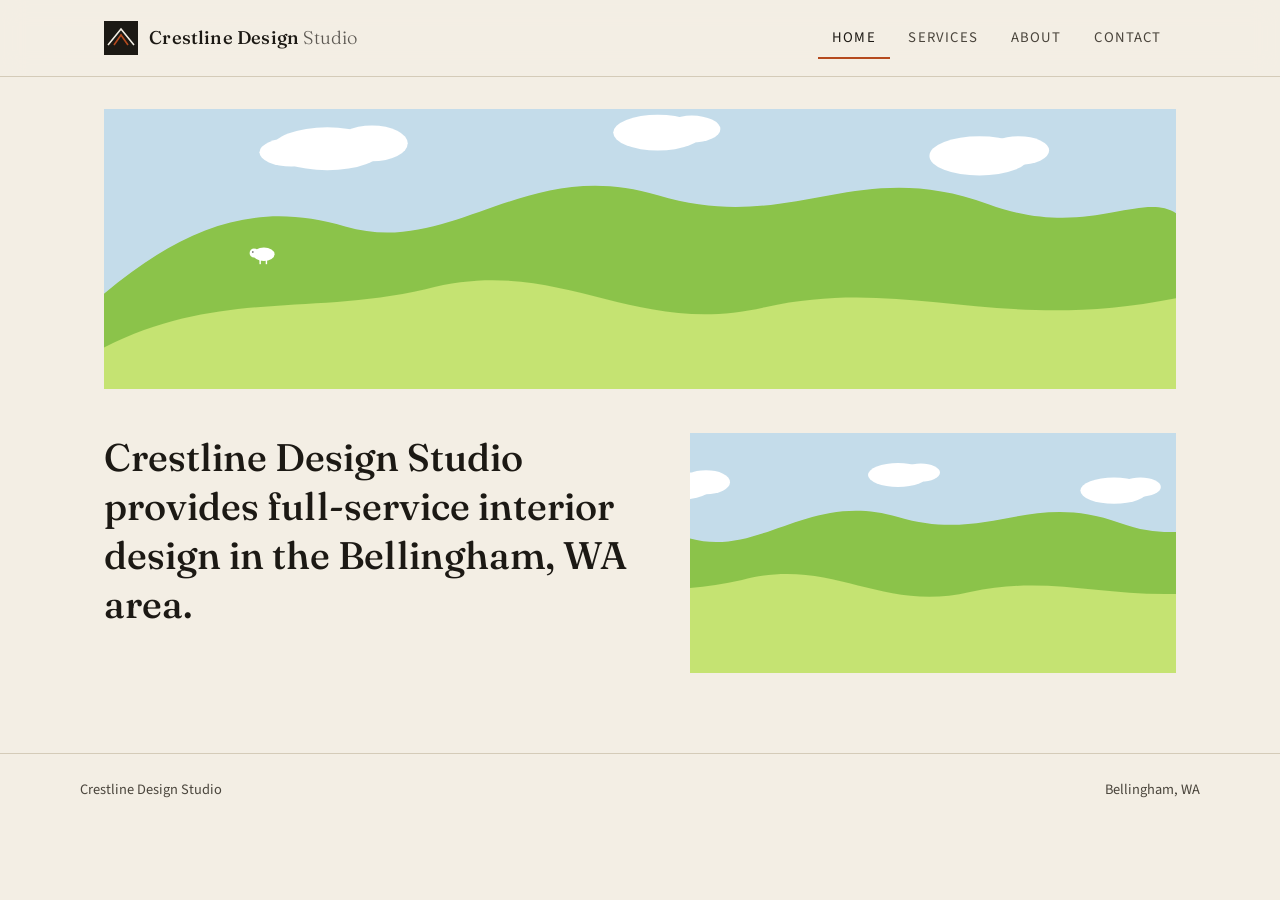
==== index.html @ 7d16e88d "initial commit" ====
<!DOCTYPE html>
<html lang="en">
  <head>
    <meta charset="UTF-8" />
    <meta name="viewport" content="width=device-width, initial-scale=1" />
    <title>Crestline Design</title>
    <link rel="preconnect" href="https://fonts.googleapis.com" />
    <link rel="preconnect" href="https://fonts.gstatic.com" crossorigin />
    <link
      href="https://fonts.googleapis.com/css2?family=Fraunces:opsz,wght@9..144,300;9..144,500&family=Source+Sans+3:wght@400;600&display=swap"
      rel="stylesheet"
    />
    <link rel="stylesheet" href="css/styles.css" />
  </head>
  <body>
    <header class="site-header">
      <div class="header-inner">
        <a class="brand" href="index.html">
          <svg class="mark" viewBox="0 0 34 34" aria-hidden="true">
            <rect width="34" height="34" fill="#1c1914" />
            <path d="M4 24 L17 8 L30 24" fill="none" stroke="#f3eee4" stroke-width="1.6" />
            <path d="M10 24 L17 14 L24 24" fill="none" stroke="#b54a1e" stroke-width="1.6" />
          </svg>
          <span class="logo-word">Crestline Design <span>Studio</span></span>
        </a>
        <button class="nav-toggle" type="button" aria-expanded="false" aria-controls="site-nav" aria-label="Menu">
          <span class="icon"></span>
        </button>
        <nav class="site-nav" id="site-nav" aria-label="Primary">
          <ul>
            <li><a href="index.html" aria-current="page">Home</a></li>
            <li><a href="services.html">Services</a></li>
            <li><a href="about.html">About</a></li>
            <li><a href="contact.html">Contact</a></li>
          </ul>
        </nav>
      </div>
    </header>

    <main class="page home">
      <div class="home-hero">
        <img src="images/hills.svg" alt="" />
      </div>
      <div class="home-lower">
        <p class="home-intro">
          Crestline Design Studio provides full-service interior design in the Bellingham, WA area.
        </p>
        <div class="home-inset">
          <img src="images/hills.svg" alt="" />
        </div>
      </div>
    </main>

    <footer class="site-footer">
      <div class="footer-inner">
        <p>Crestline Design Studio</p>
        <p>Bellingham, WA</p>
      </div>
    </footer>
    <script src="js/nav.js"></script>
  </body>
</html>
---- css/styles.css ----
:root {
  --ink: #1c1914;
  --ink-soft: #4a453c;
  --paper: #f3eee4;
  --paper-deep: #e7dfd0;
  --line: #d4cbb8;
  --accent: #b54a1e;
  --accent-hover: #933c18;
  --forest: #2f3d32;
  --white: #faf8f3;
  --shadow: 0 18px 40px rgba(28, 25, 20, 0.08);
  --max: 1120px;
  --header-h: 76px;
}

*,
*::before,
*::after {
  box-sizing: border-box;
}

html {
  scroll-behavior: smooth;
}

body {
  margin: 0;
  font-family: "Source Sans 3", sans-serif;
  font-size: 1.0625rem;
  line-height: 1.65;
  color: var(--ink);
  background: var(--paper);
}

img {
  max-width: 100%;
  display: block;
}

a {
  color: inherit;
}

h1,
h2,
h3,
.logo-word {
  font-family: "Fraunces", serif;
  font-weight: 500;
  letter-spacing: -0.02em;
  line-height: 1.15;
}

h1 {
  font-size: clamp(2.4rem, 6vw, 4.4rem);
  margin: 0 0 1rem;
}

h2 {
  font-size: clamp(1.8rem, 3.5vw, 2.6rem);
  margin: 0 0 0.75rem;
}

h3 {
  font-size: 1.35rem;
  margin: 0 0 0.5rem;
}

p {
  margin: 0 0 1rem;
  color: var(--ink-soft);
}

.lede {
  font-size: 1.2rem;
  max-width: 38rem;
}

.site-header {
  position: sticky;
  top: 0;
  z-index: 40;
  background: rgba(243, 238, 228, 0.92);
  backdrop-filter: blur(12px);
  border-bottom: 1px solid var(--line);
}

.header-inner {
  max-width: var(--max);
  margin: 0 auto;
  min-height: var(--header-h);
  padding: 0 1.5rem;
  display: flex;
  align-items: center;
  justify-content: space-between;
  gap: 1.5rem;
}

.brand {
  display: flex;
  align-items: center;
  gap: 0.7rem;
  text-decoration: none;
}

.mark {
  width: 34px;
  height: 34px;
  flex-shrink: 0;
}

.logo-word {
  font-size: 1.15rem;
  letter-spacing: 0.01em;
}

.logo-word span {
  font-weight: 300;
  opacity: 0.7;
}

.nav-toggle {
  display: none;
  width: 44px;
  height: 44px;
  border: 1px solid var(--line);
  background: transparent;
  cursor: pointer;
  padding: 0;
}

.nav-toggle .icon,
.nav-toggle .icon::before,
.nav-toggle .icon::after {
  display: block;
  width: 18px;
  height: 1.5px;
  background: var(--ink);
  margin: 0 auto;
  position: relative;
}

.nav-toggle .icon::before,
.nav-toggle .icon::after {
  content: "";
  position: absolute;
  left: 0;
}

.nav-toggle .icon::before {
  top: -6px;
}

.nav-toggle .icon::after {
  top: 6px;
}

.site-nav ul {
  display: flex;
  gap: 0.25rem;
  list-style: none;
  margin: 0;
  padding: 0;
}

.site-nav a {
  display: block;
  padding: 0.55rem 0.9rem;
  text-decoration: none;
  font-size: 0.92rem;
  letter-spacing: 0.08em;
  text-transform: uppercase;
  color: var(--ink-soft);
}

.site-nav a:hover,
.site-nav a[aria-current="page"] {
  color: var(--ink);
}

.site-nav a[aria-current="page"] {
  box-shadow: inset 0 -2px 0 var(--accent);
}

.page {
  max-width: var(--max);
  margin: 0 auto;
  padding: 3.5rem 1.5rem 5rem;
}

.home {
  padding-top: 2rem;
}

.home-hero {
  width: 100%;
  height: 280px;
  overflow: hidden;
  background: #c4dcea;
}

.home-hero img,
.home-inset img {
  width: 100%;
  height: 100%;
  object-fit: cover;
}

.home-lower {
  display: grid;
  grid-template-columns: 1.05fr 0.95fr;
  gap: 3rem;
  align-items: start;
  margin-top: 2.75rem;
}

.home-intro {
  font-family: "Fraunces", serif;
  font-size: clamp(1.7rem, 3.2vw, 2.4rem);
  font-weight: 500;
  line-height: 1.28;
  color: var(--ink);
  margin: 0;
  max-width: 22ch;
}

.home-inset {
  height: 240px;
  overflow: hidden;
  background: #c4dcea;
}

.home-inset img {
  object-position: 70% 40%;
}

.intro {
  font-size: 1.25rem;
  max-width: 40rem;
  margin: 0 0 2.5rem;
  color: var(--ink);
}

.image-placeholders {
  display: grid;
  grid-template-columns: 1.4fr 1fr;
  grid-template-rows: 220px 220px;
  gap: 1rem;
}

.image-placeholder {
  display: flex;
  align-items: center;
  justify-content: center;
  background: var(--paper-deep);
  border: 1px dashed var(--line);
  color: var(--ink-soft);
  font-size: 0.82rem;
  letter-spacing: 0.12em;
  text-transform: uppercase;
}

.image-placeholder:first-child {
  grid-row: 1 / 3;
}

.copy {
  max-width: 42rem;
  margin-bottom: 2.5rem;
}

.copy p {
  font-size: 1.12rem;
  color: var(--ink);
}

.about-layout {
  display: grid;
  grid-template-columns: 1.15fr 0.85fr;
  gap: 2.5rem;
  align-items: start;
}

.about-layout .copy {
  margin-bottom: 0;
}

.profile-placeholder {
  min-height: 420px;
  aspect-ratio: 3 / 4;
}

.gallery {
  display: grid;
  grid-template-columns: repeat(3, 1fr);
  gap: 1rem;
}

.gallery .image-placeholder {
  min-height: 200px;
  grid-row: auto;
}

.hero {
  padding: 4.5rem 0 3.5rem;
  border-bottom: 1px solid var(--line);
  margin-bottom: 3.5rem;
}

.kicker {
  display: inline-block;
  font-size: 0.78rem;
  letter-spacing: 0.18em;
  text-transform: uppercase;
  color: var(--accent);
  margin-bottom: 1rem;
}

.hero-grid,
.split,
.cards,
.contact-grid {
  display: grid;
  gap: 2rem;
}

.hero-grid {
  grid-template-columns: 1.3fr 0.9fr;
  align-items: end;
}

.ridge {
  height: 140px;
  background:
    linear-gradient(180deg, transparent 40%, var(--paper-deep) 40%),
    linear-gradient(135deg, var(--forest) 0 42%, transparent 42% 100%),
    linear-gradient(160deg, transparent 0 28%, #6b7a62 28% 58%, transparent 58%),
    linear-gradient(145deg, transparent 0 48%, #8d6a4a 48% 78%, transparent 78%);
  border-radius: 2px;
}

.actions {
  display: flex;
  flex-wrap: wrap;
  gap: 0.8rem;
  margin-top: 1.75rem;
}

.btn {
  display: inline-flex;
  align-items: center;
  justify-content: center;
  padding: 0.8rem 1.25rem;
  text-decoration: none;
  font-size: 0.88rem;
  letter-spacing: 0.08em;
  text-transform: uppercase;
  border: 1px solid var(--ink);
  background: var(--ink);
  color: var(--white);
}

.btn:hover {
  background: var(--accent);
  border-color: var(--accent);
}

.btn-ghost {
  background: transparent;
  color: var(--ink);
}

.btn-ghost:hover {
  background: var(--ink);
  color: var(--white);
  border-color: var(--ink);
}

.section {
  margin-bottom: 3.75rem;
}

.split {
  grid-template-columns: 0.9fr 1.1fr;
  gap: 3rem;
  align-items: start;
}

.cards {
  grid-template-columns: repeat(3, 1fr);
}

.card,
.panel {
  background: var(--white);
  border: 1px solid var(--line);
  padding: 1.5rem 1.4rem 1.6rem;
  box-shadow: var(--shadow);
}

.card p,
.panel p {
  margin-bottom: 0;
}

.meta {
  font-size: 0.82rem;
  letter-spacing: 0.12em;
  text-transform: uppercase;
  color: var(--accent);
  margin-bottom: 0.65rem;
}

.service-list {
  display: grid;
  gap: 1.25rem;
}

.service {
  display: grid;
  grid-template-columns: 5.5rem 1fr;
  gap: 1.25rem;
  padding: 1.5rem 0;
  border-top: 1px solid var(--line);
}

.service:last-child {
  border-bottom: 1px solid var(--line);
}

.service-num {
  font-family: "Fraunces", serif;
  font-size: 1.4rem;
  color: var(--accent);
}

.quote {
  font-family: "Fraunces", serif;
  font-size: clamp(1.4rem, 2.5vw, 1.9rem);
  line-height: 1.4;
  color: var(--ink);
  margin: 0;
}

.contact-layout {
  position: relative;
}

.contact-form {
  width: 82%;
  max-width: none;
  background: #ddd8ce;
  padding: 2.75rem 2.5rem;
  padding-right: 8.5rem;
}

.contact-form label {
  font-family: "Fraunces", serif;
  font-size: 1rem;
}

.contact-form input,
.contact-form textarea {
  border: none;
  background: var(--white);
}

.contact-card {
  position: absolute;
  top: 2.25rem;
  right: -100px;
  z-index: 2;
  width: min(25rem, 44%);
  min-height: 20rem;
  background: #6a635a;
  padding: 3rem 2.25rem;
  color: var(--paper);
}

.contact-card h1 {
  font-size: clamp(2.3rem, 4vw, 3.1rem);
  color: var(--paper);
  margin-bottom: 1.25rem;
}

.contact-card p {
  margin: 0;
  color: var(--paper);
  font-size: 1.15rem;
  line-height: 1.65;
}

.form-row {
  display: grid;
  grid-template-columns: 1fr 1fr;
  gap: 1rem;
}

label {
  display: block;
  font-size: 0.92rem;
  margin-bottom: 0.4rem;
}

input,
textarea,
select {
  width: 100%;
  margin-bottom: 1rem;
  padding: 0.8rem 0.9rem;
  border: 1px solid var(--line);
  background: var(--white);
  color: var(--ink);
  font: inherit;
}

textarea {
  min-height: 140px;
  resize: vertical;
}

button[type="submit"] {
  font: inherit;
  cursor: pointer;
}

.site-footer {
  border-top: 1px solid var(--line);
  padding: 1.5rem;
}

.footer-inner {
  max-width: var(--max);
  margin: 0 auto;
  display: flex;
  justify-content: space-between;
  gap: 1rem;
  font-size: 0.9rem;
  color: var(--ink-soft);
}

.hidden {
  display: none;
}

.form-success {
  margin-top: 0.75rem;
  color: var(--forest);
}

@media (max-width: 860px) {
  .nav-toggle {
    display: block;
  }

  .site-nav {
    display: none;
    position: absolute;
    left: 0;
    right: 0;
    top: var(--header-h);
    background: var(--paper);
    border-bottom: 1px solid var(--line);
    padding: 0.5rem 1.25rem 1rem;
  }

  .site-nav.is-open {
    display: block;
  }

  .site-nav ul {
    flex-direction: column;
  }

  .hero-grid,
  .split,
  .cards,
  .contact-grid,
  .service,
  .image-placeholders,
  .about-layout,
  .home-lower {
    grid-template-columns: 1fr;
  }

  .gallery {
    grid-template-columns: 1fr 1fr;
  }

  .form-row {
    grid-template-columns: 1fr;
  }

  .contact-form {
    width: 100%;
    padding: 1.75rem 1.4rem;
  }

  .contact-card {
    position: static;
    width: 100%;
    min-height: 0;
    right: auto;
    margin-bottom: 1.25rem;
  }

  .image-placeholders {
    grid-template-rows: 200px 200px 200px;
  }

  .image-placeholder:first-child {
    grid-row: auto;
  }

  .home-intro {
    max-width: none;
  }

  .home-hero {
    height: 200px;
  }

  .footer-inner {
    flex-direction: column;
  }
}
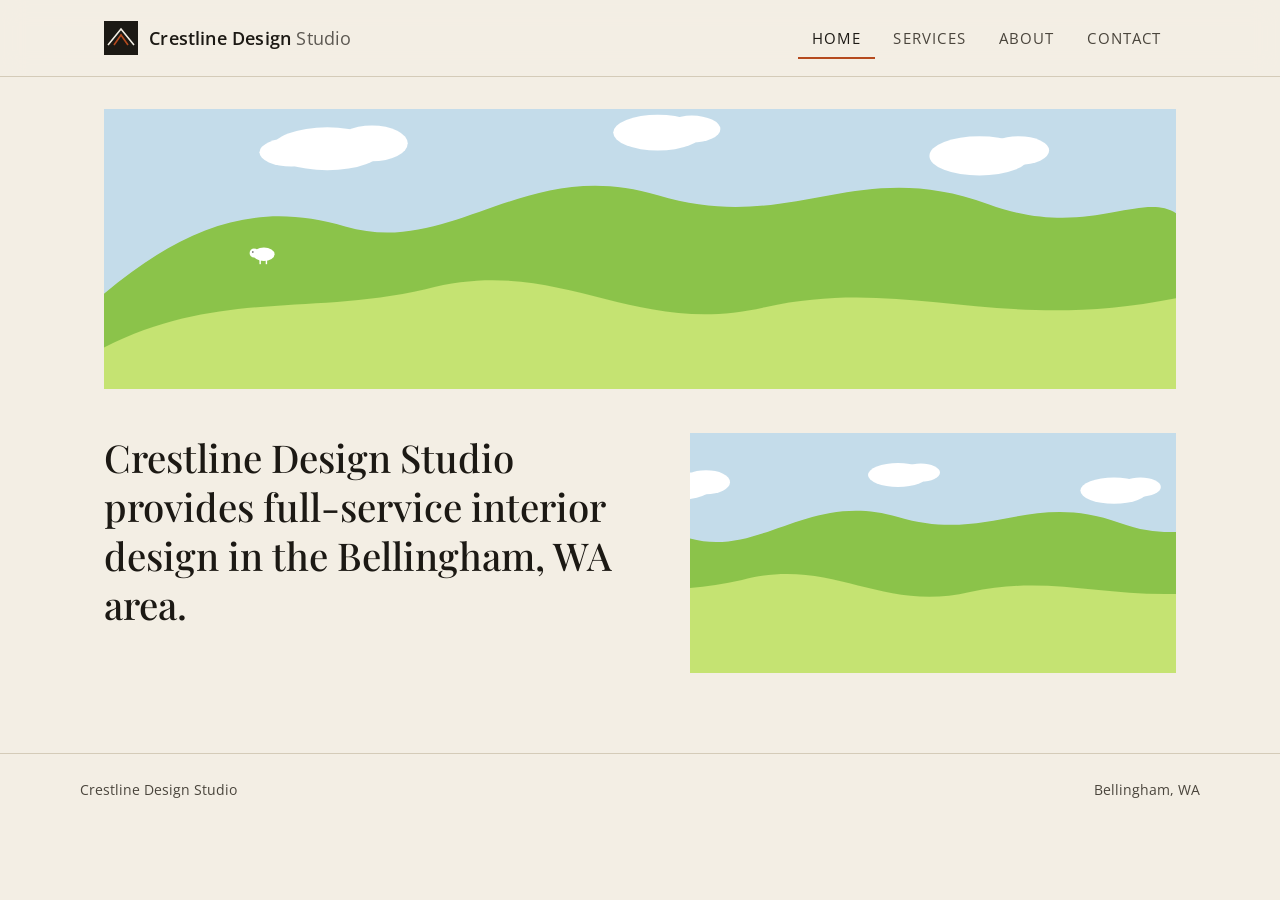
==== commit d890206f: "changed fonts" ====
--- a/index.html
+++ b/index.html
@@ -7,7 +7,7 @@
     <link rel="preconnect" href="https://fonts.googleapis.com" />
     <link rel="preconnect" href="https://fonts.gstatic.com" crossorigin />
     <link
-      href="https://fonts.googleapis.com/css2?family=Fraunces:opsz,wght@9..144,300;9..144,500&family=Source+Sans+3:wght@400;600&display=swap"
+      href="https://fonts.googleapis.com/css2?family=Open+Sans:wght@400;600&family=Playfair+Display:wght@400;500;700&display=swap"
       rel="stylesheet"
     />
     <link rel="stylesheet" href="css/styles.css" />
--- a/css/styles.css
+++ b/css/styles.css
@@ -25,7 +25,7 @@
 
 body {
   margin: 0;
-  font-family: "Source Sans 3", sans-serif;
+  font-family: "Open Sans", sans-serif;
   font-size: 1.0625rem;
   line-height: 1.65;
   color: var(--ink);
@@ -43,10 +43,9 @@
 
 h1,
 h2,
-h3,
-.logo-word {
-  font-family: "Fraunces", serif;
-  font-weight: 500;
+h3 {
+  font-family: "Playfair Display", serif;
+  font-weight: 700;
   letter-spacing: -0.02em;
   line-height: 1.15;
 }
@@ -111,11 +110,12 @@
 
 .logo-word {
   font-size: 1.15rem;
+  font-weight: 600;
   letter-spacing: 0.01em;
 }
 
 .logo-word span {
-  font-weight: 300;
+  font-weight: 400;
   opacity: 0.7;
 }
 
@@ -215,7 +215,7 @@
 }
 
 .home-intro {
-  font-family: "Fraunces", serif;
+  font-family: "Playfair Display", serif;
   font-size: clamp(1.7rem, 3.2vw, 2.4rem);
   font-weight: 500;
   line-height: 1.28;
@@ -429,13 +429,11 @@
 }
 
 .service-num {
-  font-family: "Fraunces", serif;
   font-size: 1.4rem;
   color: var(--accent);
 }
 
 .quote {
-  font-family: "Fraunces", serif;
   font-size: clamp(1.4rem, 2.5vw, 1.9rem);
   line-height: 1.4;
   color: var(--ink);
@@ -455,7 +453,6 @@
 }
 
 .contact-form label {
-  font-family: "Fraunces", serif;
   font-size: 1rem;
 }
 
@@ -485,6 +482,7 @@
 
 .contact-card p {
   margin: 0;
+  font-family: "Open Sans", sans-serif;
   color: var(--paper);
   font-size: 1.15rem;
   line-height: 1.65;
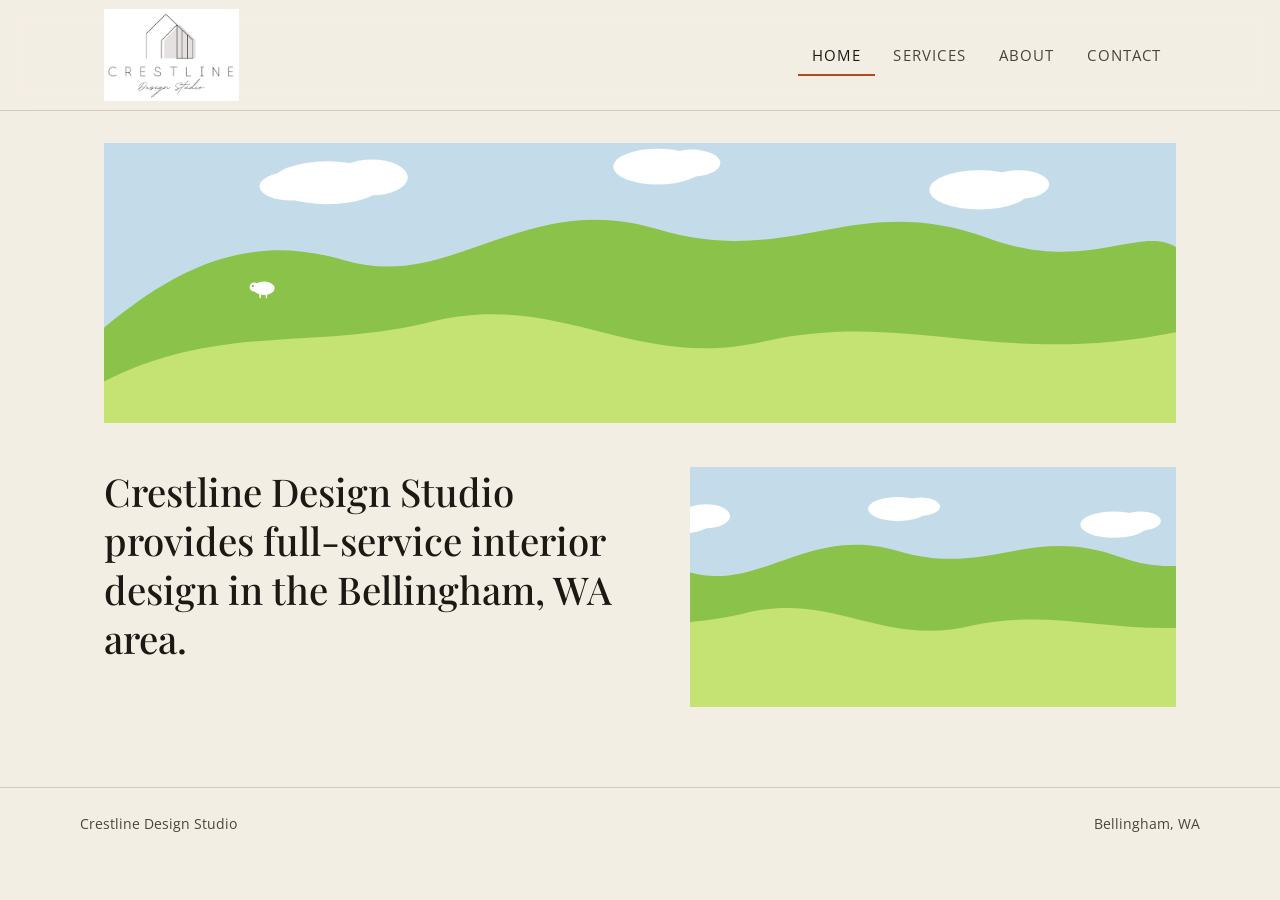
==== commit e33cf837: "adding images" ====
--- a/index.html
+++ b/index.html
@@ -16,12 +16,7 @@
     <header class="site-header">
       <div class="header-inner">
         <a class="brand" href="index.html">
-          <svg class="mark" viewBox="0 0 34 34" aria-hidden="true">
-            <rect width="34" height="34" fill="#1c1914" />
-            <path d="M4 24 L17 8 L30 24" fill="none" stroke="#f3eee4" stroke-width="1.6" />
-            <path d="M10 24 L17 14 L24 24" fill="none" stroke="#b54a1e" stroke-width="1.6" />
-          </svg>
-          <span class="logo-word">Crestline Design <span>Studio</span></span>
+          <img class="logo" src="images/logo.png" alt="Crestline Design Studio" />
         </a>
         <button class="nav-toggle" type="button" aria-expanded="false" aria-controls="site-nav" aria-label="Menu">
           <span class="icon"></span>
--- a/css/styles.css
+++ b/css/styles.css
@@ -10,7 +10,7 @@
   --white: #faf8f3;
   --shadow: 0 18px 40px rgba(28, 25, 20, 0.08);
   --max: 1120px;
-  --header-h: 76px;
+  --header-h: 110px;
 }
 
 *,
@@ -48,6 +48,7 @@
   font-weight: 700;
   letter-spacing: -0.02em;
   line-height: 1.15;
+  color: #82766d;
 }
 
 h1 {
@@ -98,25 +99,12 @@
 .brand {
   display: flex;
   align-items: center;
-  gap: 0.7rem;
   text-decoration: none;
 }
 
-.mark {
-  width: 34px;
-  height: 34px;
-  flex-shrink: 0;
-}
-
-.logo-word {
-  font-size: 1.15rem;
-  font-weight: 600;
-  letter-spacing: 0.01em;
-}
-
-.logo-word span {
-  font-weight: 400;
-  opacity: 0.7;
+.logo {
+  height: 92px;
+  width: auto;
 }
 
 .nav-toggle {
@@ -285,9 +273,11 @@
   margin-bottom: 0;
 }
 
-.profile-placeholder {
-  min-height: 420px;
+.profile-photo {
+  width: 100%;
+  height: auto;
   aspect-ratio: 3 / 4;
+  object-fit: cover;
 }
 
 .gallery {
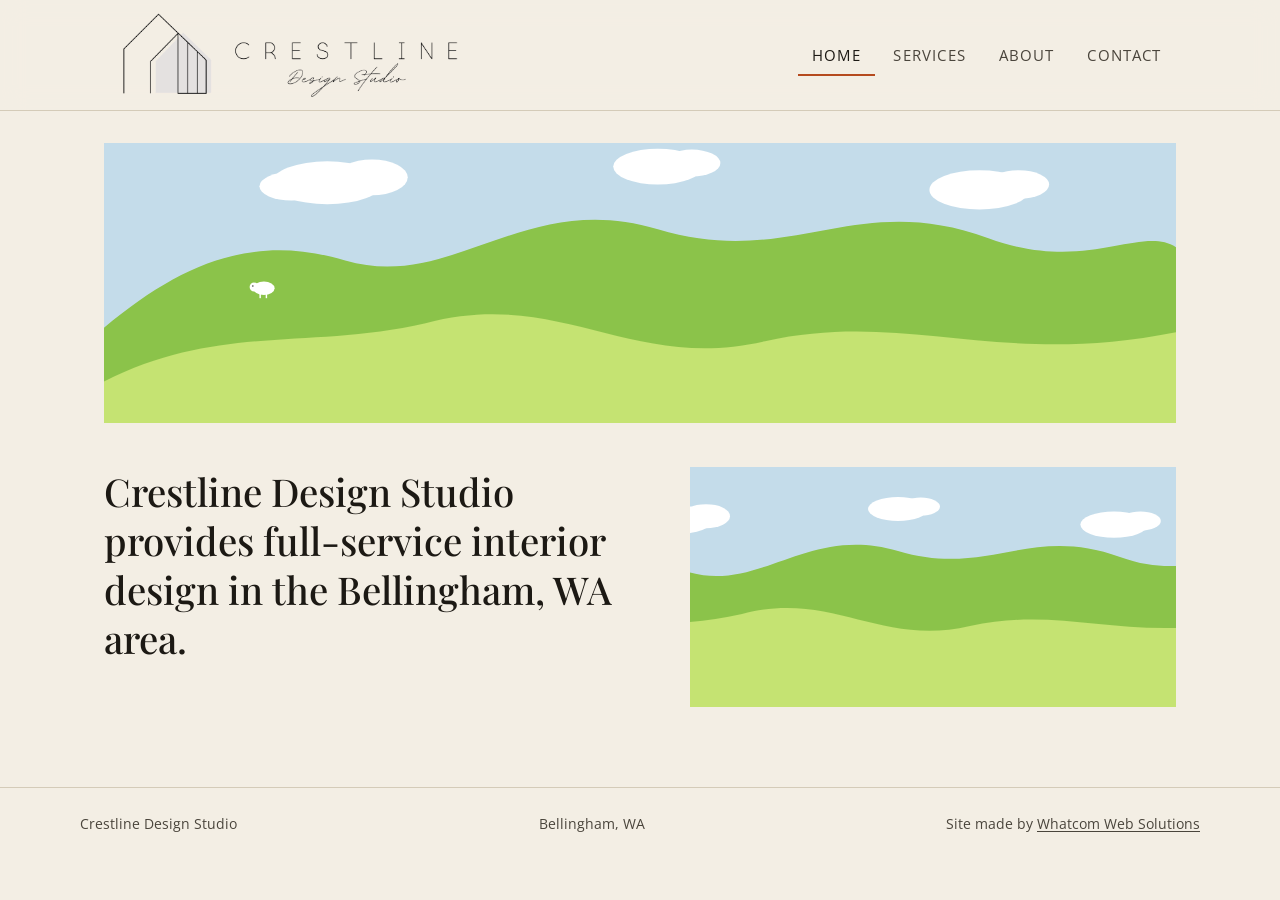
==== commit c32cbf0d: "image changes. added link to footer" ====
--- a/index.html
+++ b/index.html
@@ -50,6 +50,10 @@
       <div class="footer-inner">
         <p>Crestline Design Studio</p>
         <p>Bellingham, WA</p>
+        <p>
+          Site made by
+          <a href="https://www.whatcomwebsolutions.com/" target="_blank" rel="noopener noreferrer">Whatcom Web Solutions</a>
+        </p>
       </div>
     </footer>
     <script src="js/nav.js"></script>
--- a/css/styles.css
+++ b/css/styles.css
@@ -527,6 +527,16 @@
   color: var(--ink-soft);
 }
 
+.footer-inner a {
+  color: inherit;
+  text-decoration: underline;
+  text-underline-offset: 0.15em;
+}
+
+.footer-inner a:hover {
+  color: var(--ink);
+}
+
 .hidden {
   display: none;
 }
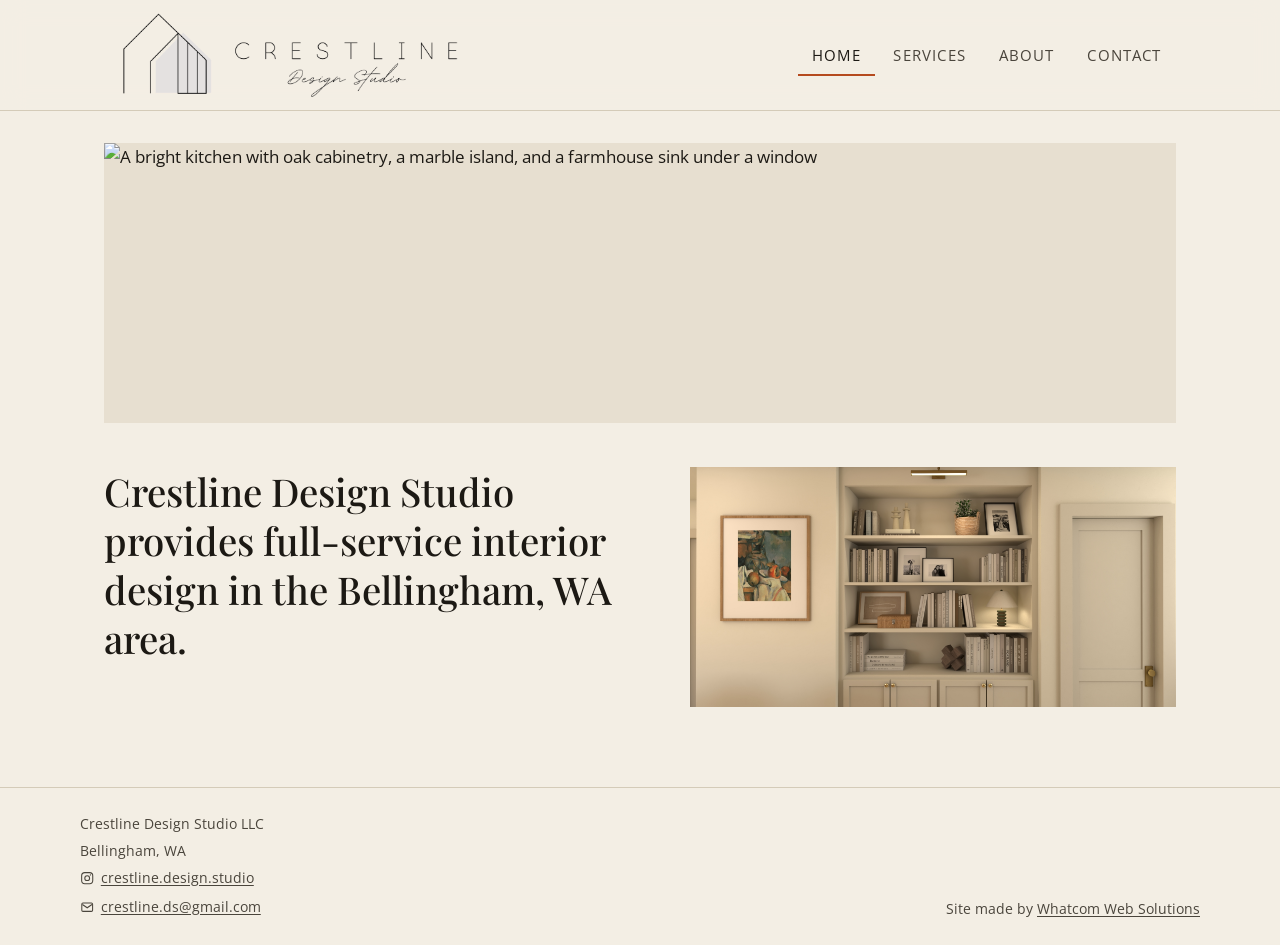
==== commit d6c7b1ad: "changes" ====
--- a/index.html
+++ b/index.html
@@ -34,23 +34,44 @@
 
     <main class="page home">
       <div class="home-hero">
-        <img src="images/hills.svg" alt="" />
+        <img src="images/Kitchen_North_View_-_Highlights_Adjusted.jpg" alt="A bright kitchen with oak cabinetry, a marble island, and a farmhouse sink under a window" />
       </div>
       <div class="home-lower">
         <p class="home-intro">
           Crestline Design Studio provides full-service interior design in the Bellingham, WA area.
         </p>
         <div class="home-inset">
-          <img src="images/hills.svg" alt="" />
+          <img src="images/Built-in_Bookshelf_-_Straight_View.jpg" alt="A styled built-in bookshelf with brass lighting, books, and cabinetry below" />
         </div>
       </div>
     </main>
 
     <footer class="site-footer">
       <div class="footer-inner">
-        <p>Crestline Design Studio</p>
-        <p>Bellingham, WA</p>
-        <p>
+        <div class="footer-contact">
+          <p>Crestline Design Studio LLC</p>
+          <p>Bellingham, WA</p>
+          <p>
+            <a class="footer-link" href="https://www.instagram.com/crestline.design.studio/" target="_blank" rel="noopener noreferrer">
+              <svg viewBox="0 0 24 24" fill="none" stroke="currentColor" stroke-width="1.75" aria-hidden="true">
+                <rect x="2.75" y="2.75" width="18.5" height="18.5" rx="5.25"></rect>
+                <circle cx="12" cy="12" r="4"></circle>
+                <circle cx="17.4" cy="6.6" r="1.1" fill="currentColor" stroke="none"></circle>
+              </svg>
+              crestline.design.studio
+            </a>
+          </p>
+          <p>
+            <a class="footer-link" href="mailto:crestline.ds@gmail.com">
+              <svg viewBox="0 0 24 24" fill="none" stroke="currentColor" stroke-width="1.75" aria-hidden="true">
+                <rect x="3" y="5" width="18" height="14" rx="2"></rect>
+                <path d="M4 7.5 12 13l8-5.5"></path>
+              </svg>
+              crestline.ds@gmail.com
+            </a>
+          </p>
+        </div>
+        <p class="footer-credit">
           Site made by
           <a href="https://www.whatcomwebsolutions.com/" target="_blank" rel="noopener noreferrer">Whatcom Web Solutions</a>
         </p>
--- a/css/styles.css
+++ b/css/styles.css
@@ -99,16 +99,22 @@
 .brand {
   display: flex;
   align-items: center;
+  min-width: 0;
+  flex: 1 1 auto;
   text-decoration: none;
 }
 
 .logo {
-  height: 92px;
   width: auto;
+  height: auto;
+  max-height: 92px;
+  max-width: 100%;
+  object-fit: contain;
 }
 
 .nav-toggle {
   display: none;
+  flex-shrink: 0;
   width: 44px;
   height: 44px;
   border: 1px solid var(--line);
@@ -184,7 +190,7 @@
   width: 100%;
   height: 280px;
   overflow: hidden;
-  background: #c4dcea;
+  background: var(--paper-deep);
 }
 
 .home-hero img,
@@ -215,11 +221,11 @@
 .home-inset {
   height: 240px;
   overflow: hidden;
-  background: #c4dcea;
+  background: var(--paper-deep);
 }
 
 .home-inset img {
-  object-position: 70% 40%;
+  object-position: center;
 }
 
 .intro {
@@ -264,13 +270,17 @@
 
 .about-layout {
   display: grid;
-  grid-template-columns: 1.15fr 0.85fr;
-  gap: 2.5rem;
+  grid-template-columns: 1.4fr 0.7fr;
+  gap: 4rem;
   align-items: start;
 }
 
 .about-layout .copy {
   margin-bottom: 0;
+}
+
+.profile {
+  margin: 0;
 }
 
 .profile-photo {
@@ -280,15 +290,23 @@
   object-fit: cover;
 }
 
+.profile-caption {
+  margin-top: 0.75rem;
+  font-style: italic;
+  color: var(--ink-soft);
+  line-height: 1.45;
+}
+
 .gallery {
   display: grid;
-  grid-template-columns: repeat(3, 1fr);
+  grid-template-columns: 1fr 1fr;
   gap: 1rem;
 }
 
-.gallery .image-placeholder {
-  min-height: 200px;
-  grid-row: auto;
+.gallery img {
+  width: 100%;
+  height: 280px;
+  object-fit: cover;
 }
 
 .hero {
@@ -522,9 +540,37 @@
   margin: 0 auto;
   display: flex;
   justify-content: space-between;
-  gap: 1rem;
+  align-items: flex-end;
+  gap: 1.5rem;
   font-size: 0.9rem;
   color: var(--ink-soft);
+}
+
+.footer-contact {
+  display: flex;
+  flex-direction: column;
+  gap: 0.2rem;
+}
+
+.footer-contact p,
+.footer-credit {
+  margin: 0;
+}
+
+.footer-credit {
+  text-align: right;
+}
+
+.footer-link {
+  display: inline-flex;
+  align-items: center;
+  gap: 0.4rem;
+}
+
+.footer-link svg {
+  width: 1em;
+  height: 1em;
+  flex-shrink: 0;
 }
 
 .footer-inner a {
@@ -620,5 +666,10 @@
 
   .footer-inner {
     flex-direction: column;
-  }
-}
+    align-items: flex-start;
+  }
+
+  .footer-credit {
+    text-align: left;
+  }
+}
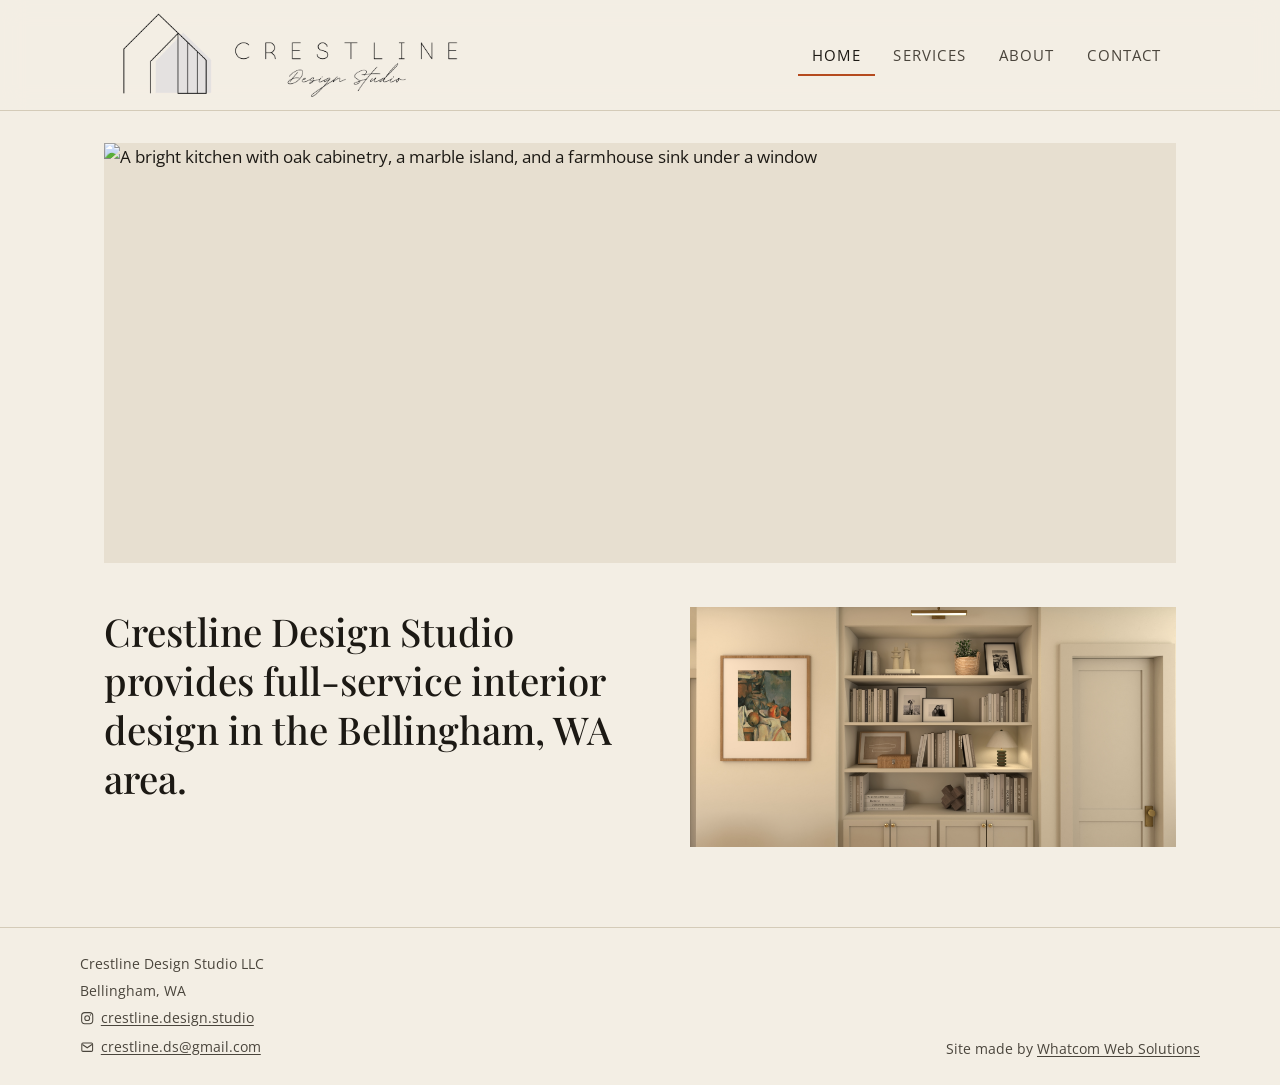
==== commit 55c5a6d0: "new images, new profile picture" ====
--- a/index.html
+++ b/index.html
@@ -11,26 +11,10 @@
       rel="stylesheet"
     />
     <link rel="stylesheet" href="css/styles.css" />
+    <script src="js/layout.js"></script>
   </head>
   <body>
-    <header class="site-header">
-      <div class="header-inner">
-        <a class="brand" href="index.html">
-          <img class="logo" src="images/logo.png" alt="Crestline Design Studio" />
-        </a>
-        <button class="nav-toggle" type="button" aria-expanded="false" aria-controls="site-nav" aria-label="Menu">
-          <span class="icon"></span>
-        </button>
-        <nav class="site-nav" id="site-nav" aria-label="Primary">
-          <ul>
-            <li><a href="index.html" aria-current="page">Home</a></li>
-            <li><a href="services.html">Services</a></li>
-            <li><a href="about.html">About</a></li>
-            <li><a href="contact.html">Contact</a></li>
-          </ul>
-        </nav>
-      </div>
-    </header>
+    <site-header></site-header>
 
     <main class="page home">
       <div class="home-hero">
@@ -46,37 +30,7 @@
       </div>
     </main>
 
-    <footer class="site-footer">
-      <div class="footer-inner">
-        <div class="footer-contact">
-          <p>Crestline Design Studio LLC</p>
-          <p>Bellingham, WA</p>
-          <p>
-            <a class="footer-link" href="https://www.instagram.com/crestline.design.studio/" target="_blank" rel="noopener noreferrer">
-              <svg viewBox="0 0 24 24" fill="none" stroke="currentColor" stroke-width="1.75" aria-hidden="true">
-                <rect x="2.75" y="2.75" width="18.5" height="18.5" rx="5.25"></rect>
-                <circle cx="12" cy="12" r="4"></circle>
-                <circle cx="17.4" cy="6.6" r="1.1" fill="currentColor" stroke="none"></circle>
-              </svg>
-              crestline.design.studio
-            </a>
-          </p>
-          <p>
-            <a class="footer-link" href="mailto:crestline.ds@gmail.com">
-              <svg viewBox="0 0 24 24" fill="none" stroke="currentColor" stroke-width="1.75" aria-hidden="true">
-                <rect x="3" y="5" width="18" height="14" rx="2"></rect>
-                <path d="M4 7.5 12 13l8-5.5"></path>
-              </svg>
-              crestline.ds@gmail.com
-            </a>
-          </p>
-        </div>
-        <p class="footer-credit">
-          Site made by
-          <a href="https://www.whatcomwebsolutions.com/" target="_blank" rel="noopener noreferrer">Whatcom Web Solutions</a>
-        </p>
-      </div>
-    </footer>
+    <site-footer></site-footer>
     <script src="js/nav.js"></script>
   </body>
 </html>
--- a/css/styles.css
+++ b/css/styles.css
@@ -71,6 +71,11 @@
   color: var(--ink-soft);
 }
 
+site-header,
+site-footer {
+  display: block;
+}
+
 .lede {
   font-size: 1.2rem;
   max-width: 38rem;
@@ -188,16 +193,105 @@
 
 .home-hero {
   width: 100%;
-  height: 280px;
+  height: 420px;
   overflow: hidden;
   background: var(--paper-deep);
 }
 
 .home-hero img,
-.home-inset img {
+.home-inset img,
+.carousel-slide img {
   width: 100%;
   height: 100%;
   object-fit: cover;
+}
+
+.carousel {
+  position: relative;
+}
+
+.carousel-viewport {
+  position: relative;
+  width: 100%;
+  height: 100%;
+}
+
+.carousel-slide {
+  position: absolute;
+  inset: 0;
+  opacity: 0;
+  transition: opacity 0.9s ease;
+}
+
+.carousel-slide.is-active {
+  opacity: 1;
+  z-index: 1;
+}
+
+.carousel-btn {
+  position: absolute;
+  top: 50%;
+  z-index: 2;
+  display: grid;
+  place-items: center;
+  width: 2.25rem;
+  height: 2.25rem;
+  padding: 0;
+  border: 0;
+  border-radius: 50%;
+  background: rgba(250, 248, 243, 0.88);
+  color: var(--ink);
+  cursor: pointer;
+  transform: translateY(-50%);
+}
+
+.carousel-btn svg {
+  width: 1.1rem;
+  height: 1.1rem;
+}
+
+.carousel-btn:hover {
+  background: var(--white);
+}
+
+.carousel-prev {
+  left: 0.75rem;
+}
+
+.carousel-next {
+  right: 0.75rem;
+}
+
+.carousel-dots {
+  position: absolute;
+  bottom: 0.8rem;
+  left: 0;
+  right: 0;
+  z-index: 2;
+  display: flex;
+  justify-content: center;
+  gap: 0.45rem;
+}
+
+.carousel-dot {
+  width: 0.55rem;
+  height: 0.55rem;
+  padding: 0;
+  border: 0;
+  border-radius: 50%;
+  background: rgba(250, 248, 243, 0.5);
+  cursor: pointer;
+}
+
+.carousel-dot.is-active,
+.carousel-dot:hover {
+  background: var(--white);
+}
+
+@media (prefers-reduced-motion: reduce) {
+  .carousel-slide {
+    transition: none;
+  }
 }
 
 .home-lower {
@@ -298,15 +392,9 @@
 }
 
 .gallery {
-  display: grid;
-  grid-template-columns: 1fr 1fr;
-  gap: 1rem;
-}
-
-.gallery img {
-  width: 100%;
-  height: 280px;
-  object-fit: cover;
+  overflow: hidden;
+  background: var(--paper-deep);
+  aspect-ratio: 16 / 9;
 }
 
 .hero {
@@ -627,10 +715,6 @@
     grid-template-columns: 1fr;
   }
 
-  .gallery {
-    grid-template-columns: 1fr 1fr;
-  }
-
   .form-row {
     grid-template-columns: 1fr;
   }
@@ -661,7 +745,7 @@
   }
 
   .home-hero {
-    height: 200px;
+    height: 240px;
   }
 
   .footer-inner {
